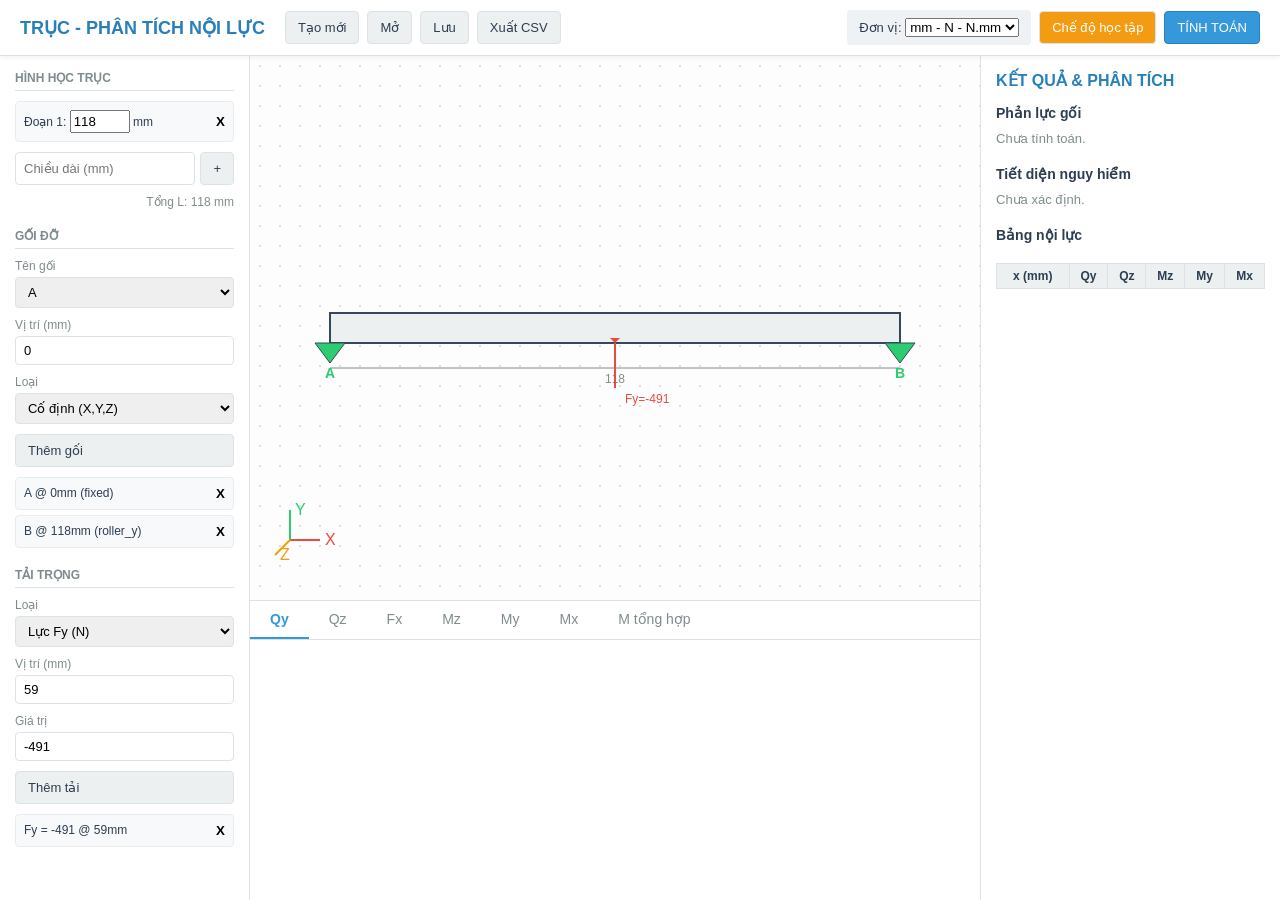
==== index.html @ 913ca0c0 "Rename bdnl.html to index.html" ====
<!DOCTYPE html>
<html lang="vi">
<head>
    <meta charset="UTF-8">
    <meta name="viewport" content="width=device-width, initial-scale=1.0">
    <title>TRỤC - PHÂN TÍCH NỘI LỰC</title>
    <style>
        :root {
            --bg-color: #f4f7f9;
            --panel-bg: #ffffff;
            --border-color: #dce3e8;
            --text-main: #2c3e50;
            --text-muted: #7f8c8d;
            --primary: #3498db;
            --primary-dark: #2980b9;
            --danger: #e74c3c;
            --success: #2ecc71;
            --warning: #f39c12;
            --shaft-color: #34495e;
            --load-color: #e74c3c;
            --reaction-color: #2ecc71;
        }

        * {
            box-sizing: border-box;
            margin: 0;
            padding: 0;
        }

        body {
            font-family: 'Inter', 'Segoe UI', Arial, sans-serif;
            background-color: var(--bg-color);
            color: var(--text-main);
            display: flex;
            flex-direction: column;
            height: 100vh;
            overflow: hidden;
        }

        /* TOP BAR */
        .top-bar {
            background-color: var(--panel-bg);
            border-bottom: 1px solid var(--border-color);
            padding: 10px 20px;
            display: flex;
            align-items: center;
            justify-content: space-between;
            box-shadow: 0 2px 4px rgba(0,0,0,0.05);
            z-index: 100;
        }
        .top-bar h1 {
            font-size: 18px;
            font-weight: 600;
            color: var(--primary-dark);
            margin-right: 20px;
        }
        .btn-group { display: flex; gap: 8px; align-items: center; }
        .btn {
            background-color: #ecf0f1;
            color: var(--text-main);
            border: 1px solid var(--border-color);
            padding: 8px 12px;
            border-radius: 4px;
            cursor: pointer;
            font-size: 13px;
            transition: 0.2s;
            display: flex;
            align-items: center;
            gap: 5px;
        }
        .btn:hover { background-color: #dfe6e9; }
        .btn.primary { background-color: var(--primary); color: white; border-color: var(--primary-dark); }
        .btn.primary:hover { background-color: var(--primary-dark); }
        .btn.danger { background-color: var(--danger); color: white; }
        .btn.warning { background-color: var(--warning); color: white; }
        
        .unit-selector {
            background: #eef2f5;
            padding: 8px 12px;
            border-radius: 4px;
            font-size: 13px;
            font-weight: 500;
        }

        /* MAIN LAYOUT */
        .main-container {
            display: flex;
            flex: 1;
            overflow: hidden;
        }

        /* SIDEBAR */
        .sidebar {
            width: 250px;
            background-color: var(--panel-bg);
            border-right: 1px solid var(--border-color);
            padding: 15px;
            overflow-y: auto;
            flex-shrink: 0;
        }
        .sidebar-section { margin-bottom: 20px; }
        .sidebar-section h3 {
            font-size: 12px;
            text-transform: uppercase;
            color: var(--text-muted);
            margin-bottom: 10px;
            border-bottom: 1px solid var(--border-color);
            padding-bottom: 5px;
        }
        .input-group { margin-bottom: 10px; }
        .input-group label { display: block; font-size: 12px; margin-bottom: 4px; color: var(--text-muted); }
        .input-group input, .input-group select {
            width: 100%;
            padding: 6px 8px;
            border: 1px solid var(--border-color);
            border-radius: 4px;
            font-size: 13px;
        }
        .list-item {
            background: #f8f9fa;
            border: 1px solid #e9ecef;
            padding: 8px;
            border-radius: 4px;
            margin-bottom: 5px;
            font-size: 12px;
            cursor: pointer;
            display: flex;
            justify-content: space-between;
        }
        .list-item:hover { background: #e9ecef; }
        .list-item.active { border-color: var(--primary); background: #eef7fc; }
        .list-item button {
            background: none; border: none, color: var(--danger); cursor: pointer; font-weight: bold;
        }

        /* CENTER VIEW */
        .center-view {
            flex: 1;
            display: flex;
            flex-direction: column;
            overflow: hidden;
        }
        .canvas-container {
            flex: 1;
            background-color: #fdfdfd;
            background-image: radial-gradient(#e0e0e0 1px, transparent 1px);
            background-size: 20px 20px;
            position: relative;
            overflow: hidden;
        }
        #svgCanvas { width: 100%; height: 100%; cursor: grab; }
        #svgCanvas:active { cursor: grabbing; }
        
        .diagram-section {
            height: 300px;
            background-color: var(--panel-bg);
            border-top: 1px solid var(--border-color);
            display: flex;
            flex-direction: column;
        }
        .tabs { display: flex; border-bottom: 1px solid var(--border-color); }
        .tab {
            padding: 10px 20px;
            cursor: pointer;
            font-size: 14px;
            color: var(--text-muted);
            border-bottom: 2px solid transparent;
        }
        .tab.active { color: var(--primary); border-bottom-color: var(--primary); font-weight: 600; }
        #svgDiagram { width: 100%; flex: 1; }

        /* RIGHT PANEL */
        .right-panel {
            width: 300px;
            background-color: var(--panel-bg);
            border-left: 1px solid var(--border-color);
            padding: 15px;
            overflow-y: auto;
            flex-shrink: 0;
        }
        .panel-title { font-size: 16px; font-weight: 600; margin-bottom: 15px; color: var(--primary-dark); }
        
        /* MODAL & OVERLAYS */
        .tooltip {
            position: absolute;
            background: rgba(0,0,0,0.8);
            color: white;
            padding: 5px 10px;
            border-radius: 4px;
            font-size: 12px;
            pointer-events: none;
            display: none;
            z-index: 1000;
        }
        .math-display {
            background: #f8f9fa;
            border: 1px dashed var(--border-color);
            padding: 10px;
            margin-top: 10px;
            font-family: 'Courier New', monospace;
            font-size: 12px;
            border-radius: 4px;
            white-space: pre-wrap;
        }
        .result-table {
            width: 100%;
            border-collapse: collapse;
            font-size: 12px;
            margin-top: 10px;
        }
        .result-table th, .result-table td {
            border: 1px solid var(--border-color);
            padding: 5px;
            text-align: center;
        }
        .result-table th { background: #ecf0f1; }
        
        .warning-box {
            background: #fff3cd;
            border: 1px solid #ffeeba;
            color: #856404;
            padding: 10px;
            border-radius: 4px;
            margin-bottom: 10px;
            font-size: 13px;
        }
    </style>
</head>
<body>

    <!-- TOP BAR -->
    <div class="top-bar">
        <div style="display: flex; align-items: center;">
            <h1>TRỤC - PHÂN TÍCH NỘI LỰC</h1>
            <div class="btn-group">
                <button class="btn" onclick="newProject()">Tạo mới</button>
                <button class="btn" onclick="document.getElementById('fileInput').click()">Mở</button>
                <input type="file" id="fileInput" accept=".json" style="display:none" onchange="loadProject(event)">
                <button class="btn" onclick="saveProject()">Lưu</button>
                <button class="btn" onclick="exportCSV()">Xuất CSV</button>
            </div>
        </div>
        <div class="btn-group">
            <div class="unit-selector">
                Đơn vị: 
                <select id="unitSystem" onchange="changeUnit()">
                    <option value="mm">mm - N - N.mm</option>
                    <option value="m">m - kN - kN.m</option>
                </select>
            </div>
            <button class="btn warning" onclick="toggleStudyMode()">Chế độ học tập</button>
            <button class="btn primary" onclick="calculate()">TÍNH TOÁN</button>
        </div>
    </div>

    <div class="main-container">
        <!-- SIDEBAR -->
        <div class="sidebar">
            <div class="sidebar-section">
                <h3>Hình học Trục</h3>
                <div id="segmentList"></div>
                <div class="input-group" style="display:flex; gap:5px; margin-top:10px;">
                    <input type="number" id="newSegLen" placeholder="Chiều dài (mm)">
                    <button class="btn" onclick="addSegment()">+</button>
                </div>
                <div style="margin-top:10px; font-size:12px; text-align:right; color:var(--text-muted);">
                    Tổng L: <span id="totalLen">0</span> mm
                </div>
            </div>

            <div class="sidebar-section">
                <h3>Gối đỡ</h3>
                <div class="input-group">
                    <label>Tên gối</label>
                    <select id="supName">
                        <option value="A">A</option><option value="B">B</option>
                        <option value="C">C</option><option value="D">D</option>
                    </select>
                </div>
                <div class="input-group">
                    <label>Vị trí (mm)</label>
                    <input type="number" id="supPos" value="0">
                </div>
                <div class="input-group">
                    <label>Loại</label>
                    <select id="supType">
                        <option value="fixed">Cố định (X,Y,Z)</option>
                        <option value="roller_y">Trụ Y (X,Z)</option>
                        <option value="roller_z">Trụ Z (X,Y)</option>
                    </select>
                </div>
                <button class="btn" style="width:100%" onclick="addSupport()">Thêm gối</button>
                <div id="supportList" style="margin-top:10px;"></div>
            </div>

            <div class="sidebar-section">
                <h3>Tải trọng</h3>
                <div class="input-group">
                    <label>Loại</label>
                    <select id="loadType">
                        <option value="Fy">Lực Fy (N)</option>
                        <option value="Fz">Lực Fz (N)</option>
                        <option value="Fx">Lực dọc Fx (N)</option>
                        <option value="Mz">Mômen Mz (N.mm)</option>
                        <option value="My">Mômen My (N.mm)</option>
                        <option value="Mx">Mômen Mx (N.mm)</option>
                    </select>
                </div>
                <div class="input-group">
                    <label>Vị trí (mm)</label>
                    <input type="number" id="loadPos" value="59">
                </div>
                <div class="input-group">
                    <label>Giá trị</label>
                    <input type="number" id="loadVal" value="-491">
                </div>
                <button class="btn" style="width:100%" onclick="addLoad()">Thêm tải</button>
                <div id="loadList" style="margin-top:10px;"></div>
            </div>
        </div>

        <!-- CENTER VIEW -->
        <div class="center-view">
            <div class="canvas-container">
                <svg id="svgCanvas"></svg>
                <div class="tooltip" id="canvasTooltip"></div>
            </div>
            
            <div class="diagram-section">
                <div class="tabs">
                    <div class="tab active" onclick="switchTab('Qy')">Qy</div>
                    <div class="tab" onclick="switchTab('Qz')">Qz</div>
                    <div class="tab" onclick="switchTab('Fx')">Fx</div>
                    <div class="tab" onclick="switchTab('Mz')">Mz</div>
                    <div class="tab" onclick="switchTab('My')">My</div>
                    <div class="tab" onclick="switchTab('Mx')">Mx</div>
                    <div class="tab" onclick="switchTab('Msum')">M tổng hợp</div>
                </div>
                <svg id="svgDiagram"></svg>
            </div>
        </div>

        <!-- RIGHT PANEL -->
        <div class="right-panel">
            <div class="panel-title">KẾT QUẢ & PHÂN TÍCH</div>
            
            <div id="warningContainer"></div>

            <div id="reactionsPanel" style="margin-bottom: 20px;">
                <h3 style="font-size:14px; margin-bottom:10px;">Phản lực gối</h3>
                <div id="reactionsContent" style="font-size: 13px; color: var(--text-muted);">
                    Chưa tính toán.
                </div>
            </div>

            <div id="dangerousSectionPanel" style="margin-bottom: 20px;">
                <h3 style="font-size:14px; margin-bottom:10px;">Tiết diện nguy hiểm</h3>
                <div id="dangerousContent" style="font-size: 13px; color: var(--text-muted);">
                    Chưa xác định.
                </div>
            </div>

            <div id="studyModePanel" style="display:none; margin-bottom: 20px;">
                <h3 style="font-size:14px; margin-bottom:10px;">Các bước giải (Study Mode)</h3>
                <div class="math-display" id="studyContent"></div>
            </div>

            <div id="tablePanel">
                <h3 style="font-size:14px; margin-bottom:10px;">Bảng nội lực</h3>
                <div style="overflow-y:auto; max-height: 200px;">
                    <table class="result-table" id="resultTable">
                        <thead>
                            <tr>
                                <th>x (mm)</th><th>Qy</th><th>Qz</th><th>Mz</th><th>My</th><th>Mx</th>
                            </tr>
                        </thead>
                        <tbody></tbody>
                    </table>
                </div>
            </div>
        </div>
    </div>

    <script>
        // ===== STATE MANAGEMENT =====
        let state = {
            segments: [{id: 1, len: 118}],
            supports: [
                {id: 's1', name: 'A', x: 0, type: 'fixed'},
                {id: 's2', name: 'B', x: 118, type: 'roller_y'}
            ],
            loads: [
                {id: 'l1', type: 'Fy', x: 59, val: -491}
            ],
            results: null,
            selectedObject: null,
            activeTab: 'Qy',
            studyMode: false,
            scale: 1,
            pan: {x: 0, y: 0}
        };

        // ===== UTILITY FUNCTIONS =====
        const getTotalLength = () => state.segments.reduce((sum, s) => sum + s.len, 0);
        const uuid = () => Math.random().toString(36).substr(2, 9);

        // ===== UI RENDERING =====
        function renderSidebar() {
            // Segments
            const segList = document.getElementById('segmentList');
            segList.innerHTML = '';
            state.segments.forEach((seg, i) => {
                const div = document.createElement('div');
                div.className = 'list-item';
                div.innerHTML = `<span>Đoạn ${i+1}: <input type="number" value="${seg.len}" style="width:60px; padding:2px;" onchange="updateSegment(${i}, this.value)"> mm</span>
                                 <button onclick="deleteSegment(${i})">X</button>`;
                segList.appendChild(div);
            });
            document.getElementById('totalLen').innerText = getTotalLength();

            // Supports
            const supList = document.getElementById('supportList');
            supList.innerHTML = '';
            state.supports.forEach(s => {
                const div = document.createElement('div');
                div.className = 'list-item' + (state.selectedObject === s.id ? ' active' : '');
                div.innerHTML = `<span onclick="selectObject('${s.id}')">${s.name} @ ${s.x}mm (${s.type})</span>
                                 <button onclick="deleteSupport('${s.id}')">X</button>`;
                supList.appendChild(div);
            });

            // Loads
            const loadList = document.getElementById('loadList');
            loadList.innerHTML = '';
            state.loads.forEach(l => {
                const div = document.createElement('div');
                div.className = 'list-item' + (state.selectedObject === l.id ? ' active' : '');
                div.innerHTML = `<span onclick="selectObject('${l.id}')">${l.type} = ${l.val} @ ${l.x}mm</span>
                                 <button onclick="deleteLoad('${l.id}')">X</button>`;
                loadList.appendChild(div);
            });
        }

        function updateSegment(index, val) {
            state.segments[index].len = Math.max(0, parseFloat(val) || 0);
            renderSidebar();
            drawCanvas();
        }
        function addSegment() {
            const len = parseFloat(document.getElementById('newSegLen').value);
            if(len > 0) {
                state.segments.push({id: uuid(), len});
                document.getElementById('newSegLen').value = '';
                renderSidebar();
                drawCanvas();
            }
        }
        function deleteSegment(i) {
            state.segments.splice(i, 1);
            renderSidebar();
            drawCanvas();
        }

        function addSupport() {
            const name = document.getElementById('supName').value;
            const x = parseFloat(document.getElementById('supPos').value);
            const type = document.getElementById('supType').value;
            if(!isNaN(x)) {
                state.supports.push({id: uuid(), name, x, type});
                renderSidebar();
                drawCanvas();
            }
        }
        function deleteSupport(id) {
            state.supports = state.supports.filter(s => s.id !== id);
            renderSidebar();
            drawCanvas();
        }

        function addLoad() {
            const type = document.getElementById('loadType').value;
            const x = parseFloat(document.getElementById('loadPos').value);
            const val = parseFloat(document.getElementById('loadVal').value);
            if(!isNaN(x) && !isNaN(val)) {
                state.loads.push({id: uuid(), type, x, val});
                renderSidebar();
                drawCanvas();
            }
        }
        function deleteLoad(id) {
            state.loads = state.loads.filter(l => l.id !== id);
            renderSidebar();
            drawCanvas();
        }

        function selectObject(id) {
            state.selectedObject = id;
            renderSidebar();
            drawCanvas();
        }

        // ===== SVG DRAWING: SHAFT & LOADS =====
        function drawCanvas() {
            const svg = document.getElementById('svgCanvas');
            const totalLen = getTotalLength();
            const width = svg.clientWidth;
            const height = svg.clientHeight;
            
            svg.innerHTML = '';
            if(totalLen === 0) return;

            const margin = 80;
            const scale = (width - 2 * margin) / totalLen;
            const cy = height / 2;

            // Draw Shaft
            const shaft = document.createElementNS("http://www.w3.org/2000/svg", "rect");
            shaft.setAttribute("x", margin);
            shaft.setAttribute("y", cy - 15);
            shaft.setAttribute("width", totalLen * scale);
            shaft.setAttribute("height", 30);
            shaft.setAttribute("fill", "#ecf0f1");
            shaft.setAttribute("stroke", "var(--shaft-color)");
            shaft.setAttribute("stroke-width", "2");
            svg.appendChild(shaft);

            // Draw Segments dimensions
            let currentX = margin;
            state.segments.forEach((seg, i) => {
                const w = seg.len * scale;
                // dimension line
                const dim = document.createElementNS("http://www.w3.org/2000/svg", "line");
                dim.setAttribute("x1", currentX);
                dim.setAttribute("y1", cy + 40);
                dim.setAttribute("x2", currentX + w);
                dim.setAttribute("y2", cy + 40);
                dim.setAttribute("stroke", "#7f8c8d");
                dim.setAttribute("stroke-width", "1");
                svg.appendChild(dim);

                const text = document.createElementNS("http://www.w3.org/2000/svg", "text");
                text.setAttribute("x", currentX + w/2);
                text.setAttribute("y", cy + 55);
                text.setAttribute("text-anchor", "middle");
                text.setAttribute("font-size", "12");
                text.setAttribute("fill", "#7f8c8d");
                text.textContent = seg.len;
                svg.appendChild(text);

                currentX += w;
            });

            // Draw Supports
            state.supports.forEach(s => {
                const sx = margin + s.x * scale;
                const isSelected = state.selectedObject === s.id;
                const color = isSelected ? "var(--primary)" : "var(--reaction-color)";
                
                const tri = document.createElementNS("http://www.w3.org/2000/svg", "polygon");
                tri.setAttribute("points", `${sx-15},${cy+15} ${sx+15},${cy+15} ${sx},${cy+35}`);
                tri.setAttribute("fill", color);
                tri.setAttribute("stroke", "var(--shaft-color)");
                tri.style.cursor = "pointer";
                tri.addEventListener("click", () => selectObject(s.id));
                svg.appendChild(tri);

                const txt = document.createElementNS("http://www.w3.org/2000/svg", "text");
                txt.setAttribute("x", sx);
                txt.setAttribute("y", cy + 50);
                txt.setAttribute("text-anchor", "middle");
                txt.setAttribute("font-size", "14");
                txt.setAttribute("font-weight", "bold");
                txt.setAttribute("fill", color);
                txt.textContent = s.name;
                svg.appendChild(txt);
            });

            // Draw Loads
            state.loads.forEach(l => {
                const lx = margin + l.x * scale;
                const isSelected = state.selectedObject === l.id;
                const color = isSelected ? "var(--primary)" : "var(--load-color)";
                
                if(l.type.startsWith('F')) {
                    const isVertical = (l.type === 'Fy' || l.type === 'Fz'); // Visualize Fy/Fz vertically
                    if(isVertical) {
                        const dir = l.val > 0 ? -1 : 1; // Positive is UP
                        const startY = cy + (dir * 60);
                        const endY = cy + (dir * 15);
                        
                        const line = document.createElementNS("http://www.w3.org/2000/svg", "line");
                        line.setAttribute("x1", lx); line.setAttribute("y1", startY);
                        line.setAttribute("x2", lx); line.setAttribute("y2", endY);
                        line.setAttribute("stroke", color);
                        line.setAttribute("stroke-width", "2");
                        line.style.cursor = "pointer";
                        line.addEventListener("click", () => selectObject(l.id));
                        svg.appendChild(line);

                        // Arrow head
                        const arrow = document.createElementNS("http://www.w3.org/2000/svg", "polygon");
                        arrow.setAttribute("points", `${lx-5},${endY-dir*5} ${lx+5},${endY-dir*5} ${lx},${endY}`);
                        arrow.setAttribute("fill", color);
                        svg.appendChild(arrow);

                        const txt = document.createElementNS("http://www.w3.org/2000/svg", "text");
                        txt.setAttribute("x", lx + 10);
                        txt.setAttribute("y", startY + (dir > 0 ? 15 : 0));
                        txt.setAttribute("font-size", "12");
                        txt.setAttribute("fill", color);
                        txt.textContent = `${l.type}=${l.val}`;
                        svg.appendChild(txt);
                    }
                }
            });

            // Draw Coord System
            const coordX = 40, coordY = height - 60;
            const drawArrow = (x1,y1,x2,y2,color,label) => {
                const l = document.createElementNS("http://www.w3.org/2000/svg", "line");
                l.setAttribute("x1",x1); l.setAttribute("y1",y1); l.setAttribute("x2",x2); l.setAttribute("y2",y2);
                l.setAttribute("stroke",color); l.setAttribute("stroke-width","2");
                svg.appendChild(l);
                const t = document.createElementNS("http://www.w3.org/2000/svg", "text");
                t.setAttribute("x",x2+5); t.setAttribute("y",y2+5); t.setAttribute("fill",color); t.textContent = label;
                svg.appendChild(t);
            };
            drawArrow(coordX, coordY, coordX+30, coordY, "#e74c3c", "X");
            drawArrow(coordX, coordY, coordX, coordY-30, "#2ecc71", "Y");
            drawArrow(coordX, coordY, coordX-15, coordY+15, "#f39c12", "Z");
        }

        // ===== SOLVER: REACTIONS & INTERNAL FORCES =====
        function calculate() {
            const L = getTotalLength();
            const supports = state.supports;
            const loads = state.loads;

            // Validation
            if(supports.length < 2) {
                showWarning("Cần ít nhất 2 gối đỡ để giải tĩnh học!");
                return;
            }
            if(supports.length > 2) {
                showWarning("Hệ có hơn 2 gối đỡ. Đây là hệ siêu tĩnh, solver hiện tại chỉ hỗ trợ tĩnh định (2 gối).");
                // We will still try to solve assuming 2 main supports
            }

            // Filter loads valid
            const validLoads = loads.filter(l => l.x >= 0 && l.x <= L);
            
            // 1. Calculate Reactions (Assuming 2D beam in XOY and XOZ)
            // Sum Fy = 0, Sum Mz(A) = 0 -> RyB, RyA
            // Sum Fz = 0, Sum My(A) = 0 -> RzB, RzA
            
            let supA = supports[0];
            let supB = supports[1];
            
            let RyA = 0, RyB = 0, RzA = 0, RzB = 0, RxA = 0;
            
            // Y-Z Plane (Bending in XOY -> Mz)
            let sumFy = validLoads.filter(l=>l.type==='Fy').reduce((s,l)=>s+l.val,0);
            let sumMzA = validLoads.filter(l=>l.type==='Fy').reduce((s,l)=>s+(l.val * (l.x - supA.x)),0);
            
            if(supB.x !== supA.x) {
                RyB = -sumMzA / (supB.x - supA.x);
                RyA = -sumFy - RyB;
            }

            // X-Z Plane (Bending in XOZ -> My)
            let sumFz = validLoads.filter(l=>l.type==='Fz').reduce((s,l)=>s+l.val,0);
            let sumMyA = validLoads.filter(l=>l.type==='Fz').reduce((s,l)=>s+(l.val * (l.x - supA.x)),0);
            
            if(supB.x !== supA.x) {
                RzB = -sumMyA / (supB.x - supA.x);
                RzA = -sumFz - RzB;
            }

            // Axial
            let sumFx = validLoads.filter(l=>l.type==='Fx').reduce((s,l)=>s+l.val,0);
            RxA = -sumFx; // Assuming A takes all axial

            let reactions = {
                A: {Rx: RxA, Ry: RyA, Rz: RzA},
                B: {Rx: 0, Ry: RyB, Rz: RzB}
            };

            // 2. Generate Points
            let points = [0, L];
            validLoads.forEach(l => points.push(l.x));
            supports.forEach(s => points.push(s.x));
            points = [...new Set(points)].sort((a,b) => a-b);

            // 3. Calculate Internal Forces at points
            let results = { points: [], maxMsum: 0, maxMsumX: 0 };
            
            points.forEach(x => {
                let Qy = 0, Qz = 0, Fx = 0;
                let Mz = 0, My = 0, Mx = 0;
                
                // Sum forces left of x
                if(x > supA.x) { Qy += reactions.A.Ry; Qz += reactions.A.Rz; Fx += reactions.A.Rx; }
                if(x > supB.x) { Qy += reactions.B.Ry; Qz += reactions.B.Rz; }
                
                validLoads.forEach(l => {
                    if(l.x < x) {
                        if(l.type === 'Fy') Qy += l.val;
                        if(l.type === 'Fz') Qz += l.val;
                        if(l.type === 'Fx') Fx += l.val;
                    }
                });

                // Sum moments left of x
                if(x > supA.x) {
                    Mz += reactions.A.Ry * (x - supA.x);
                    My += reactions.A.Rz * (x - supA.x); // Moment from Z force
                }
                if(x > supB.x) {
                    Mz += reactions.B.Ry * (x - supB.x);
                    My += reactions.B.Rz * (x - supB.x);
                }
                
                validLoads.forEach(l => {
                    if(l.x < x) {
                        if(l.type === 'Fy') Mz += l.val * (x - l.x);
                        if(l.type === 'Fz') My += l.val * (x - l.x); // Z force causes My
                        if(l.type === 'Mz') Mz += l.val;
                        if(l.type === 'My') My += l.val;
                        if(l.type === 'Mx') Mx += l.val;
                    }
                });

                let Msum = Math.sqrt(Mz*Mz + My*My);
                if(Msum > results.maxMsum) {
                    results.maxMsum = Msum;
                    results.maxMsumX = x;
                }

                results.points.push({x, Qy, Qz, Fx, Mz, My, Mx, Msum});
            });

            state.results = { reactions, ...results, validLoads, supA, supB };
            
            // UI Updates
            renderResults();
            if(state.studyMode) renderStudyMode();
            drawDiagram();
        }

        // ===== SVG DRAWING: DIAGRAMS =====
        function drawDiagram() {
            const svg = document.getElementById('svgDiagram');
            svg.innerHTML = '';
            if(!state.results) return;

            const width = svg.clientWidth;
            const height = svg.clientHeight;
            const margin = 50;
            const L = getTotalLength();
            
            const tab = state.activeTab;
            const data = state.results.points.map(p => p[tab]);
            
            let maxV = Math.max(...data, 1);
            let minV = Math.min(...data, -1);
            if(maxV === minV) { maxV = 1; minV = -1; }
            
            const scaleX = (width - 2 * margin) / L;
            const scaleY = (height - 40) / (maxV - minV);
            const zeroY = height - 20 - (-minV * scaleY);

            // Zero line
            const zLine = document.createElementNS("http://www.w3.org/2000/svg", "line");
            zLine.setAttribute("x1", margin); zLine.setAttribute("y1", zeroY);
            zLine.setAttribute("x2", width - margin); zLine.setAttribute("y2", zeroY);
            zLine.setAttribute("stroke", "#bdc3c7"); zLine.setAttribute("stroke-dasharray", "4");
            svg.appendChild(zLine);

            // Path
            let d = `M ${margin} ${zeroY}`;
            state.results.points.forEach(p => {
                const px = margin + p.x * scaleX;
                const py = zeroY - p[tab] * scaleY;
                d += ` L ${px} ${py}`;
            });
            d += ` L ${margin + L*scaleX} ${zeroY} Z`;

            const path = document.createElementNS("http://www.w3.org/2000/svg", "path");
            path.setAttribute("d", d);
            path.setAttribute("fill", tab.startsWith('M') ? "rgba(243, 156, 18, 0.3)" : "rgba(231, 76, 60, 0.3)");
            path.setAttribute("stroke", tab.startsWith('M') ? "#f39c12" : "#e74c3c");
            path.setAttribute("stroke-width", "2");
            svg.appendChild(path);

            // Labels & Crosshair
            const tooltip = document.getElementById('canvasTooltip');
            svg.addEventListener("mousemove", (e) => {
                const rect = svg.getBoundingClientRect();
                const mx = e.clientX - rect.left;
                const xVal = (mx - margin) / scaleX;
                
                if(xVal >= 0 && xVal <= L) {
                    // Find nearest point
                    let nearest = state.results.points[0];
                    let minDist = Math.abs(xVal - nearest.x);
                    state.results.points.forEach(p => {
                        let dist = Math.abs(xVal - p.x);
                        if(dist < minDist) { minDist = dist; nearest = p; }
                    });

                    // Draw Crosshair
                    let existingCH = svg.querySelector('.crosshair');
                    if(existingCH) existingCH.remove();
                    
                    const ch = document.createElementNS("http://www.w3.org/2000/svg", "line");
                    ch.setAttribute("class", "crosshair");
                    ch.setAttribute("x1", margin + nearest.x * scaleX);
                    ch.setAttribute("y1", 10);
                    ch.setAttribute("x2", margin + nearest.x * scaleX);
                    ch.setAttribute("y2", height - 20);
                    ch.setAttribute("stroke", "#3498db");
                    ch.setAttribute("stroke-dasharray", "3");
                    svg.appendChild(ch);

                    tooltip.style.display = 'block';
                    tooltip.style.left = (e.clientX + 15) + 'px';
                    tooltip.style.top = (e.clientY - 40) + 'px';
                    tooltip.innerHTML = `x = ${nearest.x.toFixed(1)} mm<br>
                                         ${tab} = ${nearest[tab].toFixed(2)}<br>
                                         Msum = ${nearest.Msum.toFixed(2)}`;
                }
            });
            svg.addEventListener("mouseleave", () => tooltip.style.display = 'none');
        }

        function switchTab(tab) {
            state.activeTab = tab;
            document.querySelectorAll('.tab').forEach(t => t.classList.remove('active'));
            event.target.classList.add('active');
            drawDiagram();
        }

        // ===== UI RENDERING: RIGHT PANEL =====
        function renderResults() {
            const r = state.results;
            let html = '';
            r.supports.forEach(s => {
                const react = r.reactions[s.name] || {Rx:0, Ry:0, Rz:0};
                html += `<b>${s.name}:</b> Rx=${react.Rx.toFixed(1)}, Ry=${react.Ry.toFixed(1)}, Rz=${react.Rz.toFixed(1)}<br>`;
            });
            document.getElementById('reactionsContent').innerHTML = html;

            // Dangerous Section
            document.getElementById('dangerousContent').innerHTML = `
                Vị trí: x = <b>${r.maxMsumX.toFixed(1)} mm</b><br>
                Mx = ${r.points.find(p=>p.x===r.maxMsumX).Mx.toFixed(1)}<br>
                My = ${r.points.find(p=>p.x===r.maxMsumX).My.toFixed(1)}<br>
                Mz = ${r.points.find(p=>p.x===r.maxMsumX).Mz.toFixed(1)}<br>
                <b>M tổng hợp = ${r.maxMsum.toFixed(1)} N.mm</b>
            `;

            // Table
            const tbody = document.querySelector('#resultTable tbody');
            tbody.innerHTML = '';
            r.points.forEach(p => {
                tbody.innerHTML += `<tr>
                    <td>${p.x.toFixed(1)}</td>
                    <td>${p.Qy.toFixed(1)}</td>
                    <td>${p.Qz.toFixed(1)}</td>
                    <td>${p.Mz.toFixed(1)}</td>
                    <td>${p.My.toFixed(1)}</td>
                    <td>${p.Mx.toFixed(1)}</td>
                </tr>`;
            });
            
            document.getElementById('warningContainer').innerHTML = '';
        }

        function renderStudyMode() {
            const r = state.results;
            if(!r) return;
            let html = `1. Tải trọng: ${r.validLoads.length} lực<br>`;
            html += `2. Gối A @ ${r.supA.x}, Gối B @ ${r.supB.x}<br>`;
            html += `3. Phương trình cân bằng XOY:<br>`;
            let sumFy = r.validLoads.filter(l=>l.type==='Fy').reduce((s,l)=>s+l.val,0);
            let sumMzA = r.validLoads.filter(l=>l.type==='Fy').reduce((s,l)=>s+(l.val * (l.x - r.supA.x)),0);
            html += `   ΣFy = ${sumFy.toFixed(1)} + RyA + RyB = 0<br>`;
            html += `   ΣMz(A) = ${sumMzA.toFixed(1)} + RyB*${(r.supB.x-r.supA.x).toFixed(1)} = 0<br>`;
            html += `   => RyB = ${r.reactions.B.Ry.toFixed(1)}<br>`;
            html += `   => RyA = ${r.reactions.A.Ry.toFixed(1)}<br>`;
            html += `4. Tính Qy, Mz tại các điểm đặc biệt.<br>`;
            document.getElementById('studyContent').innerHTML = html;
        }

        function toggleStudyMode() {
            state.studyMode = !state.studyMode;
            document.getElementById('studyModePanel').style.display = state.studyMode ? 'block' : 'none';
            if(state.studyMode && state.results) renderStudyMode();
        }

        function showWarning(msg) {
            document.getElementById('warningContainer').innerHTML = `<div class="warning-box">⚠ ${msg}</div>`;
        }

        function newProject() {
            state = {
                segments: [{id: 1, len: 100}],
                supports: [],
                loads: [],
                results: null,
                selectedObject: null,
                activeTab: 'Qy',
                studyMode: state.studyMode,
                scale: 1, pan: {x: 0, y: 0}
            };
            renderSidebar();
            drawCanvas();
            document.getElementById('reactionsContent').innerText = 'Chưa tính toán.';
            document.getElementById('dangerousContent').innerText = 'Chưa xác định.';
            document.querySelector('#resultTable tbody').innerHTML = '';
            drawDiagram();
        }

        function saveProject() {
            const dataStr = JSON.stringify(state);
            const blob = new Blob([dataStr], {type: "application/json"});
            const url = URL.createObjectURL(blob);
            const a = document.createElement('a');
            a.href = url;
            a.download = "shaft_project.json";
            a.click();
        }

        function loadProject(event) {
            const file = event.target.files[0];
            const reader = new FileReader();
            reader.onload = e => {
                Object.assign(state, JSON.parse(e.target.result));
                state.selectedObject = null;
                renderSidebar();
                drawCanvas();
                if(state.results) {
                    renderResults();
                    drawDiagram();
                }
            };
            reader.readAsText(file);
        }

        function exportCSV() {
            if(!state.results) return alert("Vui lòng tính toán trước!");
            let csv = "x (mm),Qy (N),Qz (N),Fx (N),Mz (N.mm),My (N.mm),Mx (N.mm),Msum (N.mm)\n";
            state.results.points.forEach(p => {
                csv += `${p.x},${p.Qy},${p.Qz},${p.Fx},${p.Mz},${p.My},${p.Mx},${p.Msum}\n`;
            });
            const blob = new Blob([csv], {type: "text/csv"});
            const url = URL.createObjectURL(blob);
            const a = document.createElement('a');
            a.href = url;
            a.download = "internal_forces.csv";
            a.click();
        }

        function changeUnit() {
            // Conceptual: In a real app, this scales all values.
            // For this educational tool, we just change the labels.
            alert("Hệ đơn vị đã đổi. Hãy nhập lại dữ liệu theo hệ đơn vị mới.");
        }

        // ===== INIT =====
        window.addEventListener('resize', () => {
            drawCanvas();
            if(state.results) drawDiagram();
        });
        
        // Setup default example
        renderSidebar();
        drawCanvas();
        calculate();

    </script>
</body>
</html>
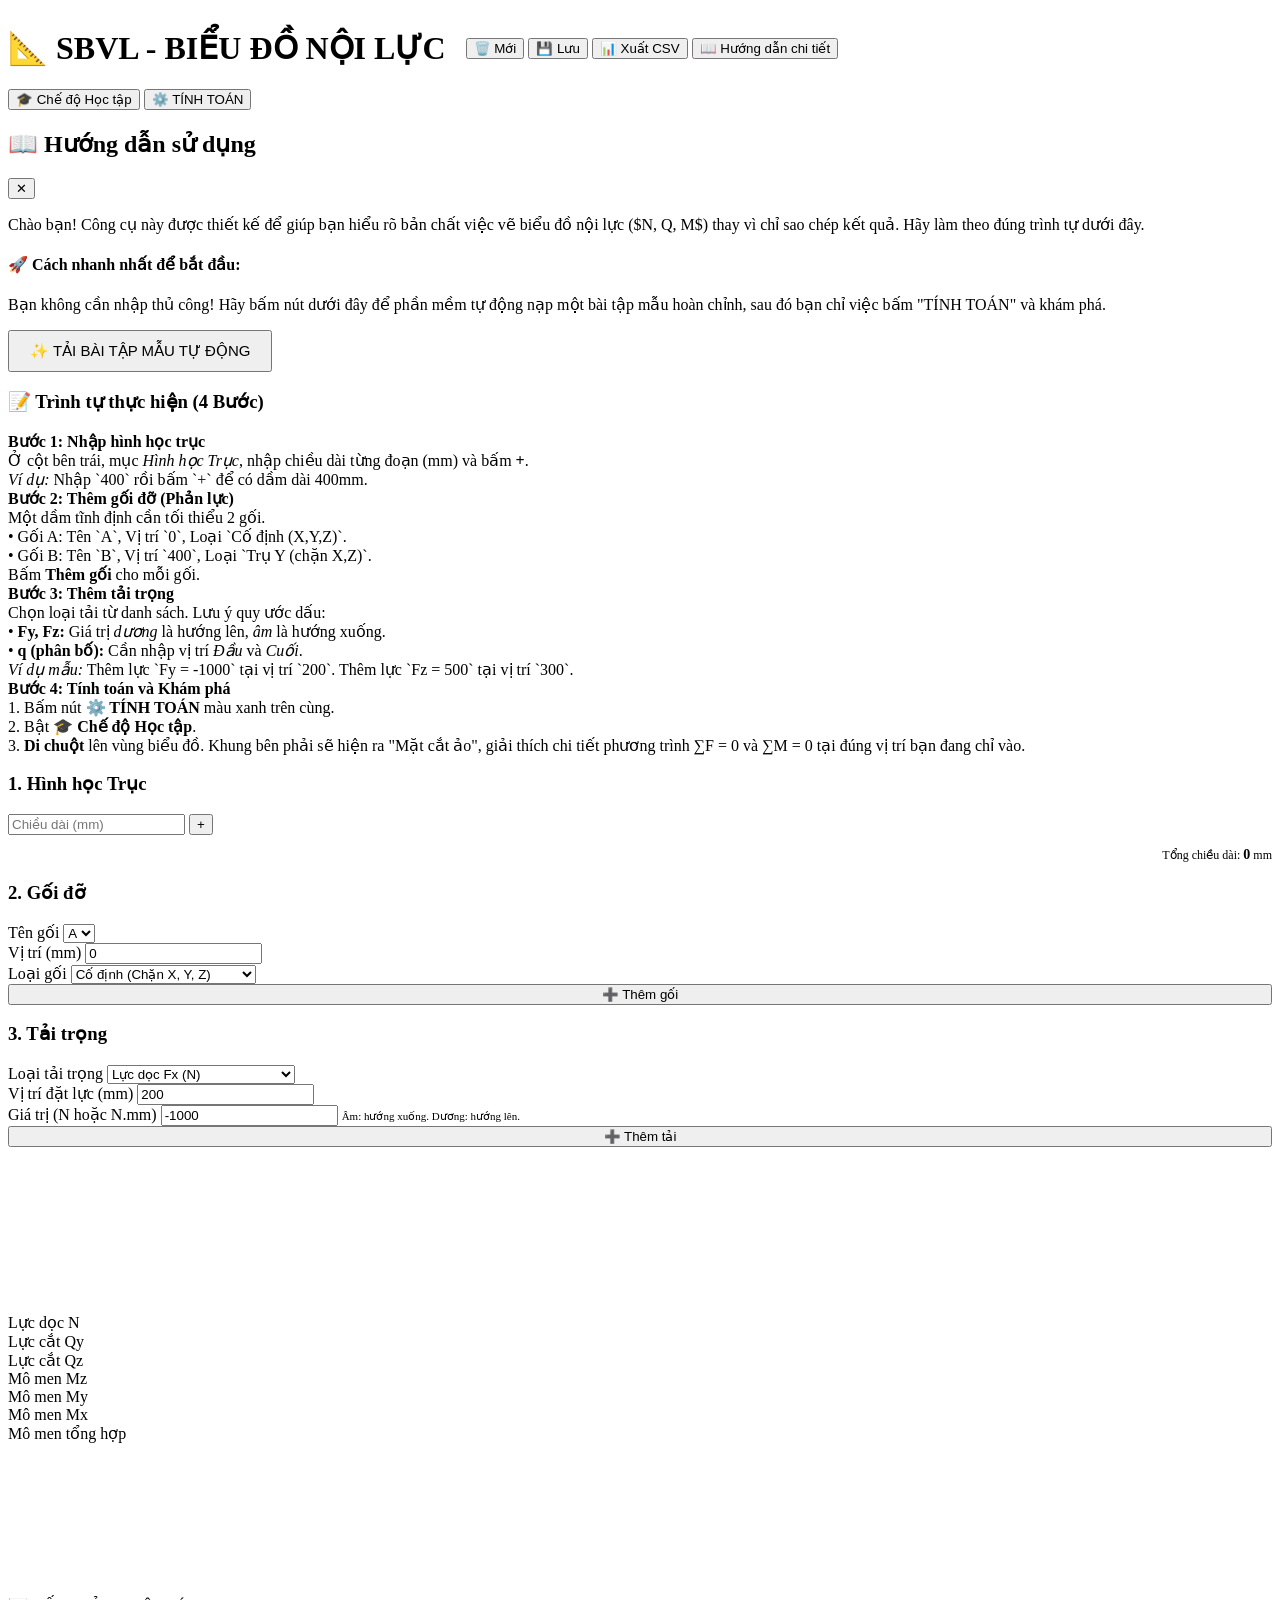
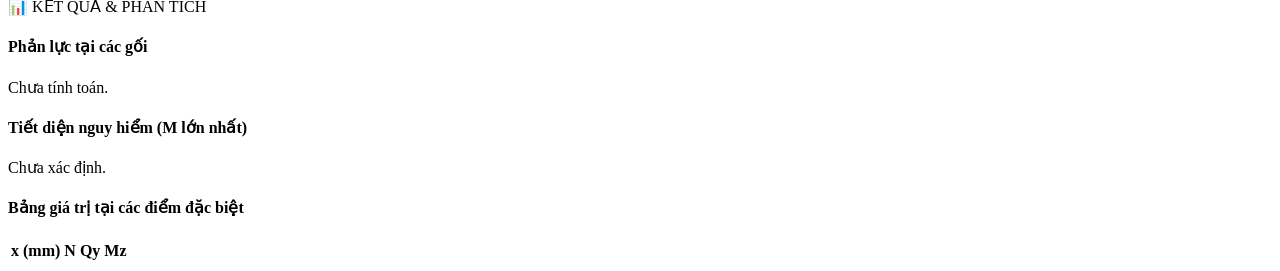
==== commit e067fe92: "Update index.html" ====
--- a/index.html
+++ b/index.html
@@ -3,253 +3,77 @@
 <head>
     <meta charset="UTF-8">
     <meta name="viewport" content="width=device-width, initial-scale=1.0">
-    <title>TRỤC - PHÂN TÍCH NỘI LỰC</title>
-    <style>
-        :root {
-            --bg-color: #f4f7f9;
-            --panel-bg: #ffffff;
-            --border-color: #dce3e8;
-            --text-main: #2c3e50;
-            --text-muted: #7f8c8d;
-            --primary: #3498db;
-            --primary-dark: #2980b9;
-            --danger: #e74c3c;
-            --success: #2ecc71;
-            --warning: #f39c12;
-            --shaft-color: #34495e;
-            --load-color: #e74c3c;
-            --reaction-color: #2ecc71;
-        }
-
-        * {
-            box-sizing: border-box;
-            margin: 0;
-            padding: 0;
-        }
-
-        body {
-            font-family: 'Inter', 'Segoe UI', Arial, sans-serif;
-            background-color: var(--bg-color);
-            color: var(--text-main);
-            display: flex;
-            flex-direction: column;
-            height: 100vh;
-            overflow: hidden;
-        }
-
-        /* TOP BAR */
-        .top-bar {
-            background-color: var(--panel-bg);
-            border-bottom: 1px solid var(--border-color);
-            padding: 10px 20px;
-            display: flex;
-            align-items: center;
-            justify-content: space-between;
-            box-shadow: 0 2px 4px rgba(0,0,0,0.05);
-            z-index: 100;
-        }
-        .top-bar h1 {
-            font-size: 18px;
-            font-weight: 600;
-            color: var(--primary-dark);
-            margin-right: 20px;
-        }
-        .btn-group { display: flex; gap: 8px; align-items: center; }
-        .btn {
-            background-color: #ecf0f1;
-            color: var(--text-main);
-            border: 1px solid var(--border-color);
-            padding: 8px 12px;
-            border-radius: 4px;
-            cursor: pointer;
-            font-size: 13px;
-            transition: 0.2s;
-            display: flex;
-            align-items: center;
-            gap: 5px;
-        }
-        .btn:hover { background-color: #dfe6e9; }
-        .btn.primary { background-color: var(--primary); color: white; border-color: var(--primary-dark); }
-        .btn.primary:hover { background-color: var(--primary-dark); }
-        .btn.danger { background-color: var(--danger); color: white; }
-        .btn.warning { background-color: var(--warning); color: white; }
-        
-        .unit-selector {
-            background: #eef2f5;
-            padding: 8px 12px;
-            border-radius: 4px;
-            font-size: 13px;
-            font-weight: 500;
-        }
-
-        /* MAIN LAYOUT */
-        .main-container {
-            display: flex;
-            flex: 1;
-            overflow: hidden;
-        }
-
-        /* SIDEBAR */
-        .sidebar {
-            width: 250px;
-            background-color: var(--panel-bg);
-            border-right: 1px solid var(--border-color);
-            padding: 15px;
-            overflow-y: auto;
-            flex-shrink: 0;
-        }
-        .sidebar-section { margin-bottom: 20px; }
-        .sidebar-section h3 {
-            font-size: 12px;
-            text-transform: uppercase;
-            color: var(--text-muted);
-            margin-bottom: 10px;
-            border-bottom: 1px solid var(--border-color);
-            padding-bottom: 5px;
-        }
-        .input-group { margin-bottom: 10px; }
-        .input-group label { display: block; font-size: 12px; margin-bottom: 4px; color: var(--text-muted); }
-        .input-group input, .input-group select {
-            width: 100%;
-            padding: 6px 8px;
-            border: 1px solid var(--border-color);
-            border-radius: 4px;
-            font-size: 13px;
-        }
-        .list-item {
-            background: #f8f9fa;
-            border: 1px solid #e9ecef;
-            padding: 8px;
-            border-radius: 4px;
-            margin-bottom: 5px;
-            font-size: 12px;
-            cursor: pointer;
-            display: flex;
-            justify-content: space-between;
-        }
-        .list-item:hover { background: #e9ecef; }
-        .list-item.active { border-color: var(--primary); background: #eef7fc; }
-        .list-item button {
-            background: none; border: none, color: var(--danger); cursor: pointer; font-weight: bold;
-        }
-
-        /* CENTER VIEW */
-        .center-view {
-            flex: 1;
-            display: flex;
-            flex-direction: column;
-            overflow: hidden;
-        }
-        .canvas-container {
-            flex: 1;
-            background-color: #fdfdfd;
-            background-image: radial-gradient(#e0e0e0 1px, transparent 1px);
-            background-size: 20px 20px;
-            position: relative;
-            overflow: hidden;
-        }
-        #svgCanvas { width: 100%; height: 100%; cursor: grab; }
-        #svgCanvas:active { cursor: grabbing; }
-        
-        .diagram-section {
-            height: 300px;
-            background-color: var(--panel-bg);
-            border-top: 1px solid var(--border-color);
-            display: flex;
-            flex-direction: column;
-        }
-        .tabs { display: flex; border-bottom: 1px solid var(--border-color); }
-        .tab {
-            padding: 10px 20px;
-            cursor: pointer;
-            font-size: 14px;
-            color: var(--text-muted);
-            border-bottom: 2px solid transparent;
-        }
-        .tab.active { color: var(--primary); border-bottom-color: var(--primary); font-weight: 600; }
-        #svgDiagram { width: 100%; flex: 1; }
-
-        /* RIGHT PANEL */
-        .right-panel {
-            width: 300px;
-            background-color: var(--panel-bg);
-            border-left: 1px solid var(--border-color);
-            padding: 15px;
-            overflow-y: auto;
-            flex-shrink: 0;
-        }
-        .panel-title { font-size: 16px; font-weight: 600; margin-bottom: 15px; color: var(--primary-dark); }
-        
-        /* MODAL & OVERLAYS */
-        .tooltip {
-            position: absolute;
-            background: rgba(0,0,0,0.8);
-            color: white;
-            padding: 5px 10px;
-            border-radius: 4px;
-            font-size: 12px;
-            pointer-events: none;
-            display: none;
-            z-index: 1000;
-        }
-        .math-display {
-            background: #f8f9fa;
-            border: 1px dashed var(--border-color);
-            padding: 10px;
-            margin-top: 10px;
-            font-family: 'Courier New', monospace;
-            font-size: 12px;
-            border-radius: 4px;
-            white-space: pre-wrap;
-        }
-        .result-table {
-            width: 100%;
-            border-collapse: collapse;
-            font-size: 12px;
-            margin-top: 10px;
-        }
-        .result-table th, .result-table td {
-            border: 1px solid var(--border-color);
-            padding: 5px;
-            text-align: center;
-        }
-        .result-table th { background: #ecf0f1; }
-        
-        .warning-box {
-            background: #fff3cd;
-            border: 1px solid #ffeeba;
-            color: #856404;
-            padding: 10px;
-            border-radius: 4px;
-            margin-bottom: 10px;
-            font-size: 13px;
-        }
-    </style>
+    <title>SỨC BỀN VẬT LIỆU - CÔNG CỤ VẼ BIỂU ĐỒ NỘI LỰC</title>
+    <link rel="stylesheet" href="styles.css">
 </head>
 <body>
 
     <!-- TOP BAR -->
     <div class="top-bar">
         <div style="display: flex; align-items: center;">
-            <h1>TRỤC - PHÂN TÍCH NỘI LỰC</h1>
-            <div class="btn-group">
-                <button class="btn" onclick="newProject()">Tạo mới</button>
-                <button class="btn" onclick="document.getElementById('fileInput').click()">Mở</button>
-                <input type="file" id="fileInput" accept=".json" style="display:none" onchange="loadProject(event)">
-                <button class="btn" onclick="saveProject()">Lưu</button>
-                <button class="btn" onclick="exportCSV()">Xuất CSV</button>
+            <h1>📐 SBVL - BIỂU ĐỒ NỘI LỰC</h1>
+            <div class="btn-group" style="margin-left: 20px;">
+                <button class="btn" onclick="newProject()">🗑️ Mới</button>
+                <button class="btn" onclick="saveProject()">💾 Lưu</button>
+                <button class="btn" onclick="exportCSV()">📊 Xuất CSV</button>
+                <button class="btn info" onclick="openGuide()">📖 Hướng dẫn chi tiết</button>
             </div>
         </div>
         <div class="btn-group">
-            <div class="unit-selector">
-                Đơn vị: 
-                <select id="unitSystem" onchange="changeUnit()">
-                    <option value="mm">mm - N - N.mm</option>
-                    <option value="m">m - kN - kN.m</option>
-                </select>
-            </div>
-            <button class="btn warning" onclick="toggleStudyMode()">Chế độ học tập</button>
-            <button class="btn primary" onclick="calculate()">TÍNH TOÁN</button>
+            <button class="btn success" onclick="toggleStudyMode()">🎓 Chế độ Học tập</button>
+            <button class="btn primary" onclick="calculate()">⚙️ TÍNH TOÁN</button>
+        </div>
+    </div>
+
+    <!-- MODAL HƯỚNG DẪN -->
+    <div class="modal-overlay" id="guideModal">
+        <div class="modal-content">
+            <div class="modal-header">
+                <h2>📖 Hướng dẫn sử dụng</h2>
+                <button class="modal-close" onclick="closeGuide()">✕</button>
+            </div>
+            <div class="modal-body">
+                <p>Chào bạn! Công cụ này được thiết kế để giúp bạn hiểu rõ bản chất việc vẽ biểu đồ nội lực ($N, Q, M$) thay vì chỉ sao chép kết quả. Hãy làm theo đúng trình tự dưới đây.</p>
+
+                <div class="example-box">
+                    <h4>🚀 Cách nhanh nhất để bắt đầu:</h4>
+                    <p>Bạn không cần nhập thủ công! Hãy bấm nút dưới đây để phần mềm tự động nạp một bài tập mẫu hoàn chỉnh, sau đó bạn chỉ việc bấm "TÍNH TOÁN" và khám phá.</p>
+                    <button class="btn primary" onclick="loadExample()" style="margin: 0 auto; font-size: 15px; padding: 10px 20px;">
+                        ✨ TẢI BÀI TẬP MẪU TỰ ĐỘNG
+                    </button>
+                </div>
+
+                <h3>📝 Trình tự thực hiện (4 Bước)</h3>
+                
+                <div class="step-box">
+                    <strong>Bước 1: Nhập hình học trục</strong><br>
+                    Ở cột bên trái, mục <em>Hình học Trục</em>, nhập chiều dài từng đoạn (mm) và bấm <strong>+</strong>.<br>
+                    <em>Ví dụ:</em> Nhập `400` rồi bấm `+` để có dầm dài 400mm.
+                </div>
+
+                <div class="step-box">
+                    <strong>Bước 2: Thêm gối đỡ (Phản lực)</strong><br>
+                    Một dầm tĩnh định cần tối thiểu 2 gối. <br>
+                    • Gối A: Tên `A`, Vị trí `0`, Loại `Cố định (X,Y,Z)`.<br>
+                    • Gối B: Tên `B`, Vị trí `400`, Loại `Trụ Y (chặn X,Z)`.<br>
+                    Bấm <strong>Thêm gối</strong> cho mỗi gối.
+                </div>
+
+                <div class="step-box">
+                    <strong>Bước 3: Thêm tải trọng</strong><br>
+                    Chọn loại tải từ danh sách. Lưu ý quy ước dấu:<br>
+                    • <strong>Fy, Fz:</strong> Giá trị <em>dương</em> là hướng lên, <em>âm</em> là hướng xuống.<br>
+                    • <strong>q (phân bố):</strong> Cần nhập vị trí <em>Đầu</em> và <em>Cuối</em>.<br>
+                    <em>Ví dụ mẫu:</em> Thêm lực `Fy = -1000` tại vị trí `200`. Thêm lực `Fz = 500` tại vị trí `300`.
+                </div>
+
+                <div class="step-box">
+                    <strong>Bước 4: Tính toán và Khám phá</strong><br>
+                    1. Bấm nút <strong>⚙️ TÍNH TOÁN</strong> màu xanh trên cùng.<br>
+                    2. Bật <strong>🎓 Chế độ Học tập</strong>.<br>
+                    3. <strong>Di chuột</strong> lên vùng biểu đồ. Khung bên phải sẽ hiện ra "Mặt cắt ảo", giải thích chi tiết phương trình ∑F = 0 và ∑M = 0 tại đúng vị trí bạn đang chỉ vào.
+                </div>
+            </div>
         </div>
     </div>
 
@@ -257,65 +81,95 @@
         <!-- SIDEBAR -->
         <div class="sidebar">
             <div class="sidebar-section">
-                <h3>Hình học Trục</h3>
+                <h3>1. Hình học Trục</h3>
                 <div id="segmentList"></div>
-                <div class="input-group" style="display:flex; gap:5px; margin-top:10px;">
+                <div class="input-row" style="margin-top:10px;">
                     <input type="number" id="newSegLen" placeholder="Chiều dài (mm)">
                     <button class="btn" onclick="addSegment()">+</button>
                 </div>
-                <div style="margin-top:10px; font-size:12px; text-align:right; color:var(--text-muted);">
-                    Tổng L: <span id="totalLen">0</span> mm
+                <div style="margin-top:12px; font-size:12px; text-align:right; color:var(--text-muted);">
+                    Tổng chiều dài: <span id="totalLen" style="font-weight:bold; color:var(--primary); font-size:14px;">0</span> mm
                 </div>
             </div>
 
             <div class="sidebar-section">
-                <h3>Gối đỡ</h3>
+                <h3>2. Gối đỡ</h3>
+                <div class="input-row">
+                    <div class="input-group">
+                        <label>Tên gối</label>
+                        <select id="supName"><option value="A">A</option><option value="B">B</option><option value="C">C</option></select>
+                    </div>
+                    <div class="input-group">
+                        <label>Vị trí (mm)</label>
+                        <input type="number" id="supPos" value="0">
+                    </div>
+                </div>
                 <div class="input-group">
-                    <label>Tên gối</label>
-                    <select id="supName">
-                        <option value="A">A</option><option value="B">B</option>
-                        <option value="C">C</option><option value="D">D</option>
+                    <label>Loại gối</label>
+                    <select id="supType">
+                        <option value="fixed">Cố định (Chặn X, Y, Z)</option>
+                        <option value="roller_y">Trụ Y (Chặn X, Z - Trượt Y)</option>
+                        <option value="roller_z">Trụ Z (Chặn X, Y - Trượt Z)</option>
                     </select>
                 </div>
+                <button class="btn" style="width:100%" onclick="addSupport()">➕ Thêm gối</button>
+                <div id="supportList" style="margin-top:12px;"></div>
+            </div>
+
+            <div class="sidebar-section">
+                <h3>3. Tải trọng</h3>
                 <div class="input-group">
-                    <label>Vị trí (mm)</label>
-                    <input type="number" id="supPos" value="0">
-                </div>
-                <div class="input-group">
-                    <label>Loại</label>
-                    <select id="supType">
-                        <option value="fixed">Cố định (X,Y,Z)</option>
-                        <option value="roller_y">Trụ Y (X,Z)</option>
-                        <option value="roller_z">Trụ Z (X,Y)</option>
+                    <label>Loại tải trọng</label>
+                    <select id="loadType" onchange="toggleLoadInputs()">
+                        <optgroup label="Lực tập trung">
+                            <option value="Fx">Lực dọc Fx (N)</option>
+                            <option value="Fy">Lực cắt đứng Fy (N)</option>
+                            <option value="Fz">Lực cắt ngang Fz (N)</option>
+                        </optgroup>
+                        <optgroup label="Mô men tập trung">
+                            <option value="Mx">Mô men xoắn Mx (N.mm)</option>
+                            <option value="My">Mô men uốn My (N.mm)</option>
+                            <option value="Mz">Mô men uốn Mz (N.mm)</option>
+                        </optgroup>
+                        <optgroup label="Tải phân bố đều">
+                            <option value="qx">Phân bố qx (N/mm)</option>
+                            <option value="qy">Phân bố qy (N/mm)</option>
+                            <option value="qz">Phân bố qz (N/mm)</option>
+                        </optgroup>
                     </select>
                 </div>
-                <button class="btn" style="width:100%" onclick="addSupport()">Thêm gối</button>
-                <div id="supportList" style="margin-top:10px;"></div>
-            </div>
-
-            <div class="sidebar-section">
-                <h3>Tải trọng</h3>
-                <div class="input-group">
-                    <label>Loại</label>
-                    <select id="loadType">
-                        <option value="Fy">Lực Fy (N)</option>
-                        <option value="Fz">Lực Fz (N)</option>
-                        <option value="Fx">Lực dọc Fx (N)</option>
-                        <option value="Mz">Mômen Mz (N.mm)</option>
-                        <option value="My">Mômen My (N.mm)</option>
-                        <option value="Mx">Mômen Mx (N.mm)</option>
-                    </select>
-                </div>
-                <div class="input-group">
-                    <label>Vị trí (mm)</label>
-                    <input type="number" id="loadPos" value="59">
-                </div>
-                <div class="input-group">
-                    <label>Giá trị</label>
-                    <input type="number" id="loadVal" value="-491">
-                </div>
-                <button class="btn" style="width:100%" onclick="addLoad()">Thêm tải</button>
-                <div id="loadList" style="margin-top:10px;"></div>
+                
+                <div id="pointLoadInputs">
+                    <div class="input-group">
+                        <label>Vị trí đặt lực (mm)</label>
+                        <input type="number" id="loadPos" value="200">
+                    </div>
+                    <div class="input-group">
+                        <label>Giá trị (N hoặc N.mm)</label>
+                        <input type="number" id="loadVal" value="-1000">
+                        <small style="color:var(--text-muted); font-size:11px;">Âm: hướng xuống. Dương: hướng lên.</small>
+                    </div>
+                </div>
+
+                <div id="distLoadInputs" style="display:none;">
+                    <div class="input-row">
+                        <div class="input-group">
+                            <label>Vị trí đầu (mm)</label>
+                            <input type="number" id="loadStart" value="100">
+                        </div>
+                        <div class="input-group">
+                            <label>Vị trí cuối (mm)</label>
+                            <input type="number" id="loadEnd" value="300">
+                        </div>
+                    </div>
+                    <div class="input-group">
+                        <label>Cường độ (N/mm)</label>
+                        <input type="number" id="loadValDist" value="-5">
+                    </div>
+                </div>
+
+                <button class="btn" style="width:100%" onclick="addLoad()">➕ Thêm tải</button>
+                <div id="loadList" style="margin-top:12px;"></div>
             </div>
         </div>
 
@@ -323,18 +177,17 @@
         <div class="center-view">
             <div class="canvas-container">
                 <svg id="svgCanvas"></svg>
-                <div class="tooltip" id="canvasTooltip"></div>
-            </div>
-            
+            </div>
+
             <div class="diagram-section">
                 <div class="tabs">
-                    <div class="tab active" onclick="switchTab('Qy')">Qy</div>
-                    <div class="tab" onclick="switchTab('Qz')">Qz</div>
-                    <div class="tab" onclick="switchTab('Fx')">Fx</div>
-                    <div class="tab" onclick="switchTab('Mz')">Mz</div>
-                    <div class="tab" onclick="switchTab('My')">My</div>
-                    <div class="tab" onclick="switchTab('Mx')">Mx</div>
-                    <div class="tab" onclick="switchTab('Msum')">M tổng hợp</div>
+                    <div class="tab active" onclick="switchTab('N', this)">Lực dọc N</div>
+                    <div class="tab" onclick="switchTab('Qy', this)">Lực cắt Qy</div>
+                    <div class="tab" onclick="switchTab('Qz', this)">Lực cắt Qz</div>
+                    <div class="tab" onclick="switchTab('Mz', this)">Mô men Mz</div>
+                    <div class="tab" onclick="switchTab('My', this)">Mô men My</div>
+                    <div class="tab" onclick="switchTab('Mx', this)">Mô men Mx</div>
+                    <div class="tab" onclick="switchTab('Msum', this)">Mô men tổng hợp</div>
                 </div>
                 <svg id="svgDiagram"></svg>
             </div>
@@ -342,37 +195,36 @@
 
         <!-- RIGHT PANEL -->
         <div class="right-panel">
-            <div class="panel-title">KẾT QUẢ & PHÂN TÍCH</div>
-            
-            <div id="warningContainer"></div>
-
-            <div id="reactionsPanel" style="margin-bottom: 20px;">
-                <h3 style="font-size:14px; margin-bottom:10px;">Phản lực gối</h3>
-                <div id="reactionsContent" style="font-size: 13px; color: var(--text-muted);">
-                    Chưa tính toán.
-                </div>
-            </div>
-
-            <div id="dangerousSectionPanel" style="margin-bottom: 20px;">
-                <h3 style="font-size:14px; margin-bottom:10px;">Tiết diện nguy hiểm</h3>
-                <div id="dangerousContent" style="font-size: 13px; color: var(--text-muted);">
-                    Chưa xác định.
-                </div>
-            </div>
-
-            <div id="studyModePanel" style="display:none; margin-bottom: 20px;">
-                <h3 style="font-size:14px; margin-bottom:10px;">Các bước giải (Study Mode)</h3>
-                <div class="math-display" id="studyContent"></div>
-            </div>
-
-            <div id="tablePanel">
-                <h3 style="font-size:14px; margin-bottom:10px;">Bảng nội lực</h3>
+            <div class="panel-title">📊 KẾT QUẢ & PHÂN TÍCH</div>
+
+            <div class="result-card">
+                <h4>Phản lực tại các gối</h4>
+                <div id="reactionsContent" class="result-value">Chưa tính toán.</div>
+            </div>
+
+            <div class="result-card">
+                <h4>Tiết diện nguy hiểm (M lớn nhất)</h4>
+                <div id="dangerousContent" class="result-value">Chưa xác định.</div>
+            </div>
+
+            <div id="studyModePanel" style="display:none;">
+                <div class="cut-section-box" id="cutSectionContent" style="display:none;">
+                    <div style="font-weight:700; margin-bottom:8px; color:var(--primary-dark); font-size:14px;">
+                        🔪 Mặt cắt tại x = <span id="cutX">0</span> mm
+                    </div>
+                    <div class="math-display" id="cutMath"></div>
+                </div>
+                <div id="cutSectionHint" style="font-size:12px; color:var(--text-muted); font-style:italic; text-align:center; padding: 10px;">
+                    💡 Di chuột lên vùng biểu đồ để xem phương trình cân bằng của mặt cắt tại vị trí đó.
+                </div>
+            </div>
+
+            <div class="result-card" style="margin-top: 16px;">
+                <h4>Bảng giá trị tại các điểm đặc biệt</h4>
                 <div style="overflow-y:auto; max-height: 200px;">
                     <table class="result-table" id="resultTable">
                         <thead>
-                            <tr>
-                                <th>x (mm)</th><th>Qy</th><th>Qz</th><th>Mz</th><th>My</th><th>Mx</th>
-                            </tr>
+                            <tr><th>x (mm)</th><th>N</th><th>Qy</th><th>Mz</th></tr>
                         </thead>
                         <tbody></tbody>
                     </table>
@@ -381,603 +233,6 @@
         </div>
     </div>
 
-    <script>
-        // ===== STATE MANAGEMENT =====
-        let state = {
-            segments: [{id: 1, len: 118}],
-            supports: [
-                {id: 's1', name: 'A', x: 0, type: 'fixed'},
-                {id: 's2', name: 'B', x: 118, type: 'roller_y'}
-            ],
-            loads: [
-                {id: 'l1', type: 'Fy', x: 59, val: -491}
-            ],
-            results: null,
-            selectedObject: null,
-            activeTab: 'Qy',
-            studyMode: false,
-            scale: 1,
-            pan: {x: 0, y: 0}
-        };
-
-        // ===== UTILITY FUNCTIONS =====
-        const getTotalLength = () => state.segments.reduce((sum, s) => sum + s.len, 0);
-        const uuid = () => Math.random().toString(36).substr(2, 9);
-
-        // ===== UI RENDERING =====
-        function renderSidebar() {
-            // Segments
-            const segList = document.getElementById('segmentList');
-            segList.innerHTML = '';
-            state.segments.forEach((seg, i) => {
-                const div = document.createElement('div');
-                div.className = 'list-item';
-                div.innerHTML = `<span>Đoạn ${i+1}: <input type="number" value="${seg.len}" style="width:60px; padding:2px;" onchange="updateSegment(${i}, this.value)"> mm</span>
-                                 <button onclick="deleteSegment(${i})">X</button>`;
-                segList.appendChild(div);
-            });
-            document.getElementById('totalLen').innerText = getTotalLength();
-
-            // Supports
-            const supList = document.getElementById('supportList');
-            supList.innerHTML = '';
-            state.supports.forEach(s => {
-                const div = document.createElement('div');
-                div.className = 'list-item' + (state.selectedObject === s.id ? ' active' : '');
-                div.innerHTML = `<span onclick="selectObject('${s.id}')">${s.name} @ ${s.x}mm (${s.type})</span>
-                                 <button onclick="deleteSupport('${s.id}')">X</button>`;
-                supList.appendChild(div);
-            });
-
-            // Loads
-            const loadList = document.getElementById('loadList');
-            loadList.innerHTML = '';
-            state.loads.forEach(l => {
-                const div = document.createElement('div');
-                div.className = 'list-item' + (state.selectedObject === l.id ? ' active' : '');
-                div.innerHTML = `<span onclick="selectObject('${l.id}')">${l.type} = ${l.val} @ ${l.x}mm</span>
-                                 <button onclick="deleteLoad('${l.id}')">X</button>`;
-                loadList.appendChild(div);
-            });
-        }
-
-        function updateSegment(index, val) {
-            state.segments[index].len = Math.max(0, parseFloat(val) || 0);
-            renderSidebar();
-            drawCanvas();
-        }
-        function addSegment() {
-            const len = parseFloat(document.getElementById('newSegLen').value);
-            if(len > 0) {
-                state.segments.push({id: uuid(), len});
-                document.getElementById('newSegLen').value = '';
-                renderSidebar();
-                drawCanvas();
-            }
-        }
-        function deleteSegment(i) {
-            state.segments.splice(i, 1);
-            renderSidebar();
-            drawCanvas();
-        }
-
-        function addSupport() {
-            const name = document.getElementById('supName').value;
-            const x = parseFloat(document.getElementById('supPos').value);
-            const type = document.getElementById('supType').value;
-            if(!isNaN(x)) {
-                state.supports.push({id: uuid(), name, x, type});
-                renderSidebar();
-                drawCanvas();
-            }
-        }
-        function deleteSupport(id) {
-            state.supports = state.supports.filter(s => s.id !== id);
-            renderSidebar();
-            drawCanvas();
-        }
-
-        function addLoad() {
-            const type = document.getElementById('loadType').value;
-            const x = parseFloat(document.getElementById('loadPos').value);
-            const val = parseFloat(document.getElementById('loadVal').value);
-            if(!isNaN(x) && !isNaN(val)) {
-                state.loads.push({id: uuid(), type, x, val});
-                renderSidebar();
-                drawCanvas();
-            }
-        }
-        function deleteLoad(id) {
-            state.loads = state.loads.filter(l => l.id !== id);
-            renderSidebar();
-            drawCanvas();
-        }
-
-        function selectObject(id) {
-            state.selectedObject = id;
-            renderSidebar();
-            drawCanvas();
-        }
-
-        // ===== SVG DRAWING: SHAFT & LOADS =====
-        function drawCanvas() {
-            const svg = document.getElementById('svgCanvas');
-            const totalLen = getTotalLength();
-            const width = svg.clientWidth;
-            const height = svg.clientHeight;
-            
-            svg.innerHTML = '';
-            if(totalLen === 0) return;
-
-            const margin = 80;
-            const scale = (width - 2 * margin) / totalLen;
-            const cy = height / 2;
-
-            // Draw Shaft
-            const shaft = document.createElementNS("http://www.w3.org/2000/svg", "rect");
-            shaft.setAttribute("x", margin);
-            shaft.setAttribute("y", cy - 15);
-            shaft.setAttribute("width", totalLen * scale);
-            shaft.setAttribute("height", 30);
-            shaft.setAttribute("fill", "#ecf0f1");
-            shaft.setAttribute("stroke", "var(--shaft-color)");
-            shaft.setAttribute("stroke-width", "2");
-            svg.appendChild(shaft);
-
-            // Draw Segments dimensions
-            let currentX = margin;
-            state.segments.forEach((seg, i) => {
-                const w = seg.len * scale;
-                // dimension line
-                const dim = document.createElementNS("http://www.w3.org/2000/svg", "line");
-                dim.setAttribute("x1", currentX);
-                dim.setAttribute("y1", cy + 40);
-                dim.setAttribute("x2", currentX + w);
-                dim.setAttribute("y2", cy + 40);
-                dim.setAttribute("stroke", "#7f8c8d");
-                dim.setAttribute("stroke-width", "1");
-                svg.appendChild(dim);
-
-                const text = document.createElementNS("http://www.w3.org/2000/svg", "text");
-                text.setAttribute("x", currentX + w/2);
-                text.setAttribute("y", cy + 55);
-                text.setAttribute("text-anchor", "middle");
-                text.setAttribute("font-size", "12");
-                text.setAttribute("fill", "#7f8c8d");
-                text.textContent = seg.len;
-                svg.appendChild(text);
-
-                currentX += w;
-            });
-
-            // Draw Supports
-            state.supports.forEach(s => {
-                const sx = margin + s.x * scale;
-                const isSelected = state.selectedObject === s.id;
-                const color = isSelected ? "var(--primary)" : "var(--reaction-color)";
-                
-                const tri = document.createElementNS("http://www.w3.org/2000/svg", "polygon");
-                tri.setAttribute("points", `${sx-15},${cy+15} ${sx+15},${cy+15} ${sx},${cy+35}`);
-                tri.setAttribute("fill", color);
-                tri.setAttribute("stroke", "var(--shaft-color)");
-                tri.style.cursor = "pointer";
-                tri.addEventListener("click", () => selectObject(s.id));
-                svg.appendChild(tri);
-
-                const txt = document.createElementNS("http://www.w3.org/2000/svg", "text");
-                txt.setAttribute("x", sx);
-                txt.setAttribute("y", cy + 50);
-                txt.setAttribute("text-anchor", "middle");
-                txt.setAttribute("font-size", "14");
-                txt.setAttribute("font-weight", "bold");
-                txt.setAttribute("fill", color);
-                txt.textContent = s.name;
-                svg.appendChild(txt);
-            });
-
-            // Draw Loads
-            state.loads.forEach(l => {
-                const lx = margin + l.x * scale;
-                const isSelected = state.selectedObject === l.id;
-                const color = isSelected ? "var(--primary)" : "var(--load-color)";
-                
-                if(l.type.startsWith('F')) {
-                    const isVertical = (l.type === 'Fy' || l.type === 'Fz'); // Visualize Fy/Fz vertically
-                    if(isVertical) {
-                        const dir = l.val > 0 ? -1 : 1; // Positive is UP
-                        const startY = cy + (dir * 60);
-                        const endY = cy + (dir * 15);
-                        
-                        const line = document.createElementNS("http://www.w3.org/2000/svg", "line");
-                        line.setAttribute("x1", lx); line.setAttribute("y1", startY);
-                        line.setAttribute("x2", lx); line.setAttribute("y2", endY);
-                        line.setAttribute("stroke", color);
-                        line.setAttribute("stroke-width", "2");
-                        line.style.cursor = "pointer";
-                        line.addEventListener("click", () => selectObject(l.id));
-                        svg.appendChild(line);
-
-                        // Arrow head
-                        const arrow = document.createElementNS("http://www.w3.org/2000/svg", "polygon");
-                        arrow.setAttribute("points", `${lx-5},${endY-dir*5} ${lx+5},${endY-dir*5} ${lx},${endY}`);
-                        arrow.setAttribute("fill", color);
-                        svg.appendChild(arrow);
-
-                        const txt = document.createElementNS("http://www.w3.org/2000/svg", "text");
-                        txt.setAttribute("x", lx + 10);
-                        txt.setAttribute("y", startY + (dir > 0 ? 15 : 0));
-                        txt.setAttribute("font-size", "12");
-                        txt.setAttribute("fill", color);
-                        txt.textContent = `${l.type}=${l.val}`;
-                        svg.appendChild(txt);
-                    }
-                }
-            });
-
-            // Draw Coord System
-            const coordX = 40, coordY = height - 60;
-            const drawArrow = (x1,y1,x2,y2,color,label) => {
-                const l = document.createElementNS("http://www.w3.org/2000/svg", "line");
-                l.setAttribute("x1",x1); l.setAttribute("y1",y1); l.setAttribute("x2",x2); l.setAttribute("y2",y2);
-                l.setAttribute("stroke",color); l.setAttribute("stroke-width","2");
-                svg.appendChild(l);
-                const t = document.createElementNS("http://www.w3.org/2000/svg", "text");
-                t.setAttribute("x",x2+5); t.setAttribute("y",y2+5); t.setAttribute("fill",color); t.textContent = label;
-                svg.appendChild(t);
-            };
-            drawArrow(coordX, coordY, coordX+30, coordY, "#e74c3c", "X");
-            drawArrow(coordX, coordY, coordX, coordY-30, "#2ecc71", "Y");
-            drawArrow(coordX, coordY, coordX-15, coordY+15, "#f39c12", "Z");
-        }
-
-        // ===== SOLVER: REACTIONS & INTERNAL FORCES =====
-        function calculate() {
-            const L = getTotalLength();
-            const supports = state.supports;
-            const loads = state.loads;
-
-            // Validation
-            if(supports.length < 2) {
-                showWarning("Cần ít nhất 2 gối đỡ để giải tĩnh học!");
-                return;
-            }
-            if(supports.length > 2) {
-                showWarning("Hệ có hơn 2 gối đỡ. Đây là hệ siêu tĩnh, solver hiện tại chỉ hỗ trợ tĩnh định (2 gối).");
-                // We will still try to solve assuming 2 main supports
-            }
-
-            // Filter loads valid
-            const validLoads = loads.filter(l => l.x >= 0 && l.x <= L);
-            
-            // 1. Calculate Reactions (Assuming 2D beam in XOY and XOZ)
-            // Sum Fy = 0, Sum Mz(A) = 0 -> RyB, RyA
-            // Sum Fz = 0, Sum My(A) = 0 -> RzB, RzA
-            
-            let supA = supports[0];
-            let supB = supports[1];
-            
-            let RyA = 0, RyB = 0, RzA = 0, RzB = 0, RxA = 0;
-            
-            // Y-Z Plane (Bending in XOY -> Mz)
-            let sumFy = validLoads.filter(l=>l.type==='Fy').reduce((s,l)=>s+l.val,0);
-            let sumMzA = validLoads.filter(l=>l.type==='Fy').reduce((s,l)=>s+(l.val * (l.x - supA.x)),0);
-            
-            if(supB.x !== supA.x) {
-                RyB = -sumMzA / (supB.x - supA.x);
-                RyA = -sumFy - RyB;
-            }
-
-            // X-Z Plane (Bending in XOZ -> My)
-            let sumFz = validLoads.filter(l=>l.type==='Fz').reduce((s,l)=>s+l.val,0);
-            let sumMyA = validLoads.filter(l=>l.type==='Fz').reduce((s,l)=>s+(l.val * (l.x - supA.x)),0);
-            
-            if(supB.x !== supA.x) {
-                RzB = -sumMyA / (supB.x - supA.x);
-                RzA = -sumFz - RzB;
-            }
-
-            // Axial
-            let sumFx = validLoads.filter(l=>l.type==='Fx').reduce((s,l)=>s+l.val,0);
-            RxA = -sumFx; // Assuming A takes all axial
-
-            let reactions = {
-                A: {Rx: RxA, Ry: RyA, Rz: RzA},
-                B: {Rx: 0, Ry: RyB, Rz: RzB}
-            };
-
-            // 2. Generate Points
-            let points = [0, L];
-            validLoads.forEach(l => points.push(l.x));
-            supports.forEach(s => points.push(s.x));
-            points = [...new Set(points)].sort((a,b) => a-b);
-
-            // 3. Calculate Internal Forces at points
-            let results = { points: [], maxMsum: 0, maxMsumX: 0 };
-            
-            points.forEach(x => {
-                let Qy = 0, Qz = 0, Fx = 0;
-                let Mz = 0, My = 0, Mx = 0;
-                
-                // Sum forces left of x
-                if(x > supA.x) { Qy += reactions.A.Ry; Qz += reactions.A.Rz; Fx += reactions.A.Rx; }
-                if(x > supB.x) { Qy += reactions.B.Ry; Qz += reactions.B.Rz; }
-                
-                validLoads.forEach(l => {
-                    if(l.x < x) {
-                        if(l.type === 'Fy') Qy += l.val;
-                        if(l.type === 'Fz') Qz += l.val;
-                        if(l.type === 'Fx') Fx += l.val;
-                    }
-                });
-
-                // Sum moments left of x
-                if(x > supA.x) {
-                    Mz += reactions.A.Ry * (x - supA.x);
-                    My += reactions.A.Rz * (x - supA.x); // Moment from Z force
-                }
-                if(x > supB.x) {
-                    Mz += reactions.B.Ry * (x - supB.x);
-                    My += reactions.B.Rz * (x - supB.x);
-                }
-                
-                validLoads.forEach(l => {
-                    if(l.x < x) {
-                        if(l.type === 'Fy') Mz += l.val * (x - l.x);
-                        if(l.type === 'Fz') My += l.val * (x - l.x); // Z force causes My
-                        if(l.type === 'Mz') Mz += l.val;
-                        if(l.type === 'My') My += l.val;
-                        if(l.type === 'Mx') Mx += l.val;
-                    }
-                });
-
-                let Msum = Math.sqrt(Mz*Mz + My*My);
-                if(Msum > results.maxMsum) {
-                    results.maxMsum = Msum;
-                    results.maxMsumX = x;
-                }
-
-                results.points.push({x, Qy, Qz, Fx, Mz, My, Mx, Msum});
-            });
-
-            state.results = { reactions, ...results, validLoads, supA, supB };
-            
-            // UI Updates
-            renderResults();
-            if(state.studyMode) renderStudyMode();
-            drawDiagram();
-        }
-
-        // ===== SVG DRAWING: DIAGRAMS =====
-        function drawDiagram() {
-            const svg = document.getElementById('svgDiagram');
-            svg.innerHTML = '';
-            if(!state.results) return;
-
-            const width = svg.clientWidth;
-            const height = svg.clientHeight;
-            const margin = 50;
-            const L = getTotalLength();
-            
-            const tab = state.activeTab;
-            const data = state.results.points.map(p => p[tab]);
-            
-            let maxV = Math.max(...data, 1);
-            let minV = Math.min(...data, -1);
-            if(maxV === minV) { maxV = 1; minV = -1; }
-            
-            const scaleX = (width - 2 * margin) / L;
-            const scaleY = (height - 40) / (maxV - minV);
-            const zeroY = height - 20 - (-minV * scaleY);
-
-            // Zero line
-            const zLine = document.createElementNS("http://www.w3.org/2000/svg", "line");
-            zLine.setAttribute("x1", margin); zLine.setAttribute("y1", zeroY);
-            zLine.setAttribute("x2", width - margin); zLine.setAttribute("y2", zeroY);
-            zLine.setAttribute("stroke", "#bdc3c7"); zLine.setAttribute("stroke-dasharray", "4");
-            svg.appendChild(zLine);
-
-            // Path
-            let d = `M ${margin} ${zeroY}`;
-            state.results.points.forEach(p => {
-                const px = margin + p.x * scaleX;
-                const py = zeroY - p[tab] * scaleY;
-                d += ` L ${px} ${py}`;
-            });
-            d += ` L ${margin + L*scaleX} ${zeroY} Z`;
-
-            const path = document.createElementNS("http://www.w3.org/2000/svg", "path");
-            path.setAttribute("d", d);
-            path.setAttribute("fill", tab.startsWith('M') ? "rgba(243, 156, 18, 0.3)" : "rgba(231, 76, 60, 0.3)");
-            path.setAttribute("stroke", tab.startsWith('M') ? "#f39c12" : "#e74c3c");
-            path.setAttribute("stroke-width", "2");
-            svg.appendChild(path);
-
-            // Labels & Crosshair
-            const tooltip = document.getElementById('canvasTooltip');
-            svg.addEventListener("mousemove", (e) => {
-                const rect = svg.getBoundingClientRect();
-                const mx = e.clientX - rect.left;
-                const xVal = (mx - margin) / scaleX;
-                
-                if(xVal >= 0 && xVal <= L) {
-                    // Find nearest point
-                    let nearest = state.results.points[0];
-                    let minDist = Math.abs(xVal - nearest.x);
-                    state.results.points.forEach(p => {
-                        let dist = Math.abs(xVal - p.x);
-                        if(dist < minDist) { minDist = dist; nearest = p; }
-                    });
-
-                    // Draw Crosshair
-                    let existingCH = svg.querySelector('.crosshair');
-                    if(existingCH) existingCH.remove();
-                    
-                    const ch = document.createElementNS("http://www.w3.org/2000/svg", "line");
-                    ch.setAttribute("class", "crosshair");
-                    ch.setAttribute("x1", margin + nearest.x * scaleX);
-                    ch.setAttribute("y1", 10);
-                    ch.setAttribute("x2", margin + nearest.x * scaleX);
-                    ch.setAttribute("y2", height - 20);
-                    ch.setAttribute("stroke", "#3498db");
-                    ch.setAttribute("stroke-dasharray", "3");
-                    svg.appendChild(ch);
-
-                    tooltip.style.display = 'block';
-                    tooltip.style.left = (e.clientX + 15) + 'px';
-                    tooltip.style.top = (e.clientY - 40) + 'px';
-                    tooltip.innerHTML = `x = ${nearest.x.toFixed(1)} mm<br>
-                                         ${tab} = ${nearest[tab].toFixed(2)}<br>
-                                         Msum = ${nearest.Msum.toFixed(2)}`;
-                }
-            });
-            svg.addEventListener("mouseleave", () => tooltip.style.display = 'none');
-        }
-
-        function switchTab(tab) {
-            state.activeTab = tab;
-            document.querySelectorAll('.tab').forEach(t => t.classList.remove('active'));
-            event.target.classList.add('active');
-            drawDiagram();
-        }
-
-        // ===== UI RENDERING: RIGHT PANEL =====
-        function renderResults() {
-            const r = state.results;
-            let html = '';
-            r.supports.forEach(s => {
-                const react = r.reactions[s.name] || {Rx:0, Ry:0, Rz:0};
-                html += `<b>${s.name}:</b> Rx=${react.Rx.toFixed(1)}, Ry=${react.Ry.toFixed(1)}, Rz=${react.Rz.toFixed(1)}<br>`;
-            });
-            document.getElementById('reactionsContent').innerHTML = html;
-
-            // Dangerous Section
-            document.getElementById('dangerousContent').innerHTML = `
-                Vị trí: x = <b>${r.maxMsumX.toFixed(1)} mm</b><br>
-                Mx = ${r.points.find(p=>p.x===r.maxMsumX).Mx.toFixed(1)}<br>
-                My = ${r.points.find(p=>p.x===r.maxMsumX).My.toFixed(1)}<br>
-                Mz = ${r.points.find(p=>p.x===r.maxMsumX).Mz.toFixed(1)}<br>
-                <b>M tổng hợp = ${r.maxMsum.toFixed(1)} N.mm</b>
-            `;
-
-            // Table
-            const tbody = document.querySelector('#resultTable tbody');
-            tbody.innerHTML = '';
-            r.points.forEach(p => {
-                tbody.innerHTML += `<tr>
-                    <td>${p.x.toFixed(1)}</td>
-                    <td>${p.Qy.toFixed(1)}</td>
-                    <td>${p.Qz.toFixed(1)}</td>
-                    <td>${p.Mz.toFixed(1)}</td>
-                    <td>${p.My.toFixed(1)}</td>
-                    <td>${p.Mx.toFixed(1)}</td>
-                </tr>`;
-            });
-            
-            document.getElementById('warningContainer').innerHTML = '';
-        }
-
-        function renderStudyMode() {
-            const r = state.results;
-            if(!r) return;
-            let html = `1. Tải trọng: ${r.validLoads.length} lực<br>`;
-            html += `2. Gối A @ ${r.supA.x}, Gối B @ ${r.supB.x}<br>`;
-            html += `3. Phương trình cân bằng XOY:<br>`;
-            let sumFy = r.validLoads.filter(l=>l.type==='Fy').reduce((s,l)=>s+l.val,0);
-            let sumMzA = r.validLoads.filter(l=>l.type==='Fy').reduce((s,l)=>s+(l.val * (l.x - r.supA.x)),0);
-            html += `   ΣFy = ${sumFy.toFixed(1)} + RyA + RyB = 0<br>`;
-            html += `   ΣMz(A) = ${sumMzA.toFixed(1)} + RyB*${(r.supB.x-r.supA.x).toFixed(1)} = 0<br>`;
-            html += `   => RyB = ${r.reactions.B.Ry.toFixed(1)}<br>`;
-            html += `   => RyA = ${r.reactions.A.Ry.toFixed(1)}<br>`;
-            html += `4. Tính Qy, Mz tại các điểm đặc biệt.<br>`;
-            document.getElementById('studyContent').innerHTML = html;
-        }
-
-        function toggleStudyMode() {
-            state.studyMode = !state.studyMode;
-            document.getElementById('studyModePanel').style.display = state.studyMode ? 'block' : 'none';
-            if(state.studyMode && state.results) renderStudyMode();
-        }
-
-        function showWarning(msg) {
-            document.getElementById('warningContainer').innerHTML = `<div class="warning-box">⚠ ${msg}</div>`;
-        }
-
-        function newProject() {
-            state = {
-                segments: [{id: 1, len: 100}],
-                supports: [],
-                loads: [],
-                results: null,
-                selectedObject: null,
-                activeTab: 'Qy',
-                studyMode: state.studyMode,
-                scale: 1, pan: {x: 0, y: 0}
-            };
-            renderSidebar();
-            drawCanvas();
-            document.getElementById('reactionsContent').innerText = 'Chưa tính toán.';
-            document.getElementById('dangerousContent').innerText = 'Chưa xác định.';
-            document.querySelector('#resultTable tbody').innerHTML = '';
-            drawDiagram();
-        }
-
-        function saveProject() {
-            const dataStr = JSON.stringify(state);
-            const blob = new Blob([dataStr], {type: "application/json"});
-            const url = URL.createObjectURL(blob);
-            const a = document.createElement('a');
-            a.href = url;
-            a.download = "shaft_project.json";
-            a.click();
-        }
-
-        function loadProject(event) {
-            const file = event.target.files[0];
-            const reader = new FileReader();
-            reader.onload = e => {
-                Object.assign(state, JSON.parse(e.target.result));
-                state.selectedObject = null;
-                renderSidebar();
-                drawCanvas();
-                if(state.results) {
-                    renderResults();
-                    drawDiagram();
-                }
-            };
-            reader.readAsText(file);
-        }
-
-        function exportCSV() {
-            if(!state.results) return alert("Vui lòng tính toán trước!");
-            let csv = "x (mm),Qy (N),Qz (N),Fx (N),Mz (N.mm),My (N.mm),Mx (N.mm),Msum (N.mm)\n";
-            state.results.points.forEach(p => {
-                csv += `${p.x},${p.Qy},${p.Qz},${p.Fx},${p.Mz},${p.My},${p.Mx},${p.Msum}\n`;
-            });
-            const blob = new Blob([csv], {type: "text/csv"});
-            const url = URL.createObjectURL(blob);
-            const a = document.createElement('a');
-            a.href = url;
-            a.download = "internal_forces.csv";
-            a.click();
-        }
-
-        function changeUnit() {
-            // Conceptual: In a real app, this scales all values.
-            // For this educational tool, we just change the labels.
-            alert("Hệ đơn vị đã đổi. Hãy nhập lại dữ liệu theo hệ đơn vị mới.");
-        }
-
-        // ===== INIT =====
-        window.addEventListener('resize', () => {
-            drawCanvas();
-            if(state.results) drawDiagram();
-        });
-        
-        // Setup default example
-        renderSidebar();
-        drawCanvas();
-        calculate();
-
-    </script>
+    <script src="script.js"></script>
 </body>
 </html>
